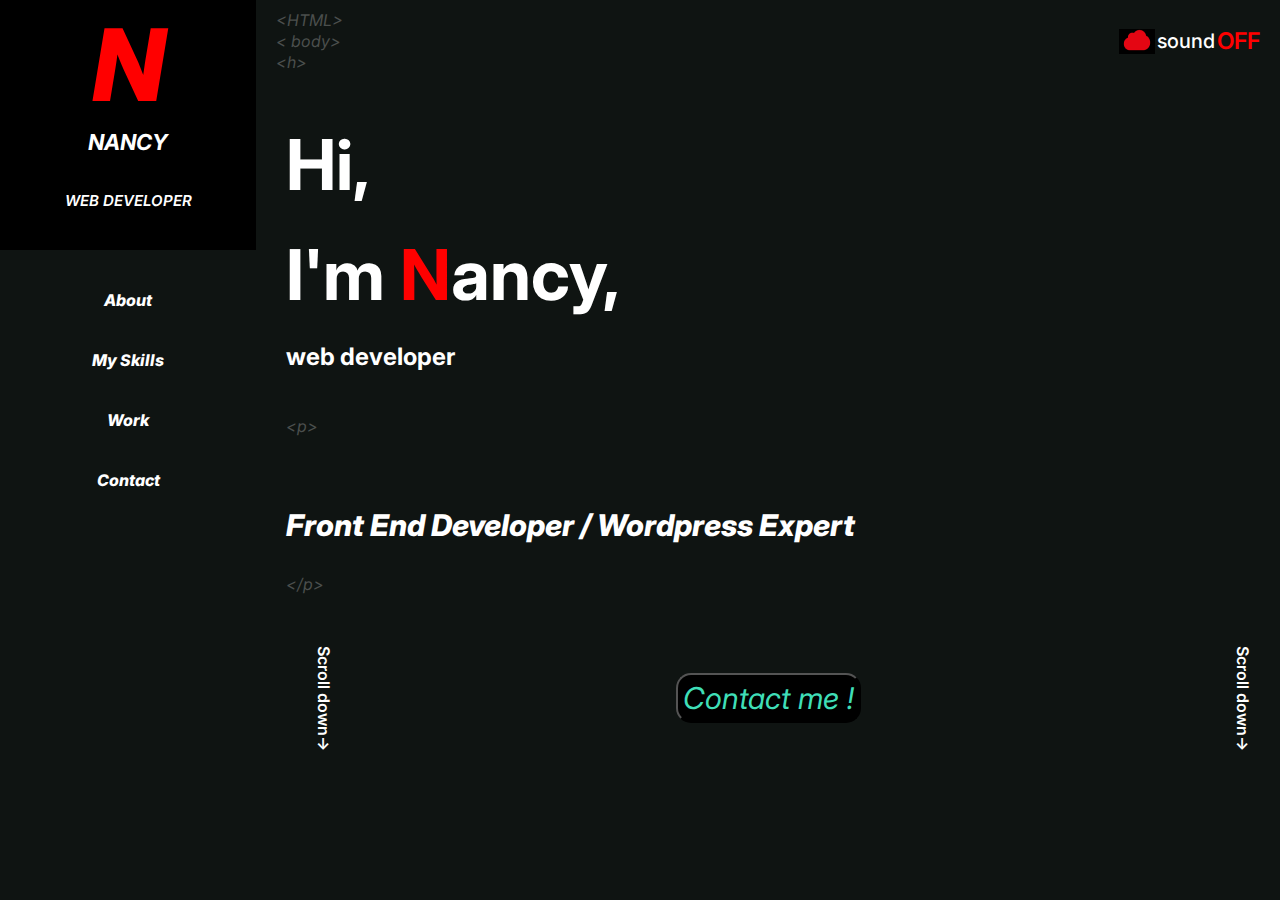
==== Nancy - KLAB/about.html @ 1ebd3555 "pushing" ====
<!DOCTYPE html>
<html lang="en">
<head>
    <meta charset="UTF-8">
    <meta http-equiv="X-UA-Compatible" content="IE=edge">
    <link rel="preconnect" href="https://fonts.googleapis.com"><link rel="preconnect" href="https://fonts.gstatic.com" crossorigin><link href="https://fonts.googleapis.com/css2?family=Inter&display=swap" rel="stylesheet">
    <meta name="viewport" content="width=device-width, initial-scale=1.0">
    <link rel="stylesheet" href="nn.css">
    <title>About</title>
</head>
<body>

    <div class="hero">

        <div class="left-section">

            <div class="logo-section">

                <a class="active" href="#home"><h1>
                    N
                </h1></a>

                <h5>
                    NANCY
                </h5>

                <p>
                    WEB DEVELOPER
                </p>

            </div>

            <div class="left-nav-section">
                <ul class="nav-list">
                    <a href="about.html " style="text-decoration: none;color:white;><li class="nav-link">About</li></a>
                    <a href="skills.html" style="text-decoration: none;color:white;><li class="nav-link">My Skills</li></a>
                    <a href="work.html " style="text-decoration: none;color:white;></a><li class="nav-link">Work</li></a>
                    <a href="contact.html " style="text-decoration: none;color:white;></a><li class="nav-link">Contact</li></a>
                </ul>
            </div>
    
        </div>
    
        <div class="right-section">
    
            <div class="right-nav-section">

                <section class="section-left">
                    <p>
                    &lt;HTML&gt;
                    </p>
                    <p>
                   &lt; body&gt;
                    </p>
                    <p>
                    &lth&gt;
                    </p>
                </section>

                <section class="section-right">
                    <img src="./clouddd 1.png" alt="Cloud icon">
                    <p id="p-1">
                        sound
                    </p>
                    <p id="p-2">
                        OFF
                    </p>
                </section>

            </div>

            <div class="right-hero-section">

                <div class="large-text">
                    <h1>
                        Hi,
                    </h1>
                    <h1>
                        I'm <span id="n-red">N</span>ancy,
                    </h1>
                    <h2>
                        web developer
                    </h2>
                </div>

                <div class="text-position">
                    <p class="p">
                        &lt;p&gt;
                    </p>
                    <p id="position-title">
                        Front End Developer / Wordpress Expert
                    </p>
                    <p class="p">
                        &lt;/p&gt;
                    </p>
                </div>


                <div class="cta-holder">

                    <a href="#" class="scroll-btn left">Scroll down→</a>

                    <button>Contact me !</button>

                    <a href="#" class="scroll-btn right">Scroll down→</a>

                </div>

            </div>
    
        </div>

    </div>
    
</body>
</html>
---- Nancy - KLAB/nn.css ----
* {
  font-family: Inter, sans-serif;
  padding: 0;
  margin: 0;
}

body {
  /* border: 2px solid yellow; */
  background-color: rgb(15,20,18);
  height: auto;
  color: white;
}

.hero {
  display: grid;
  grid-template-columns: 20% 80%;
  height: 600px;
}

.left-section {
  /* border: 2px solid red; */
  display: grid;
  grid-template-rows: 30% 70%;
  text-align: center;
  font-style: italic;
}

.logo-section {
  background-color: black;
  /* border: 3px solid yellow; */
  position: relative;
  text-align: center;
  padding: 4px 50%;
  padding: 10px auto;
  max-width: 100%;
  margin-right: 15px;
}

.logo-section h1 {
  position: absolute;
  color: red;
  font-weight: 800;
  font-size: 100px;
  /* top: -20px; */
  margin: 0 auto;
  transform: translate(-50%, 0);
}

.logo-section h5 {
  position: absolute;
  bottom: 95px;
  transform: translate(-50%, 0);
  font-size: 22px;
}

.logo-section p {
  position: absolute;
  bottom: 40px;
  transform: translate(-50%, 0);
  font-size: 15px;
  font-weight: 600;
}

.left-nav-section {
  /* border: 3px solid purple; */

  padding: 40px 0;
  font-weight: 800;
  gap:4px
  text-decoration: none;
}

/* Change the color of links on hover */
.left-nav-section a:hover {
  background-color: rgb(26, 17, 17);
  color: white;
  text-decoration: none;
  gap:4px;
}

/* Add a color to the active/current link */
.left-nav-section a.active {
  background-color: black;
  color: red;
  text-decoration: none;
  gap:4px
}

.nav-list {
  display: grid;
  grid-template-rows: repeat(5, 1fr);
  gap: 40px;
}

li {
  cursor: pointer;
}

.nav-list .link-5 {
  color: rgb(48,167,138);
}



.right-section {
  /* border: 2px solid purple; */
  padding: 10px 0px;
  width: 100%;
}

.right-nav-section {
  display: flex;
  align-items: center;
  justify-content: space-between;
  padding: 0 20px;
}

.section-left {
  display: grid;
  grid-template-rows: repeat(3, 1fr);
  gap: 1px;
  font-style: italic;
  font-weight: light;
  color: rgb(75,79,77);
  opacity: 3;
}

.section-right {
  display: flex;
  align-items: center;
  gap: 2px;
}

#p-1 {
  font-size: 20px;
  font-weight: 500;
}

#p-2 {
  font-size: 23px;
  color: red;
  font-weight: 600;
}

.right-hero-section {
  /* border: 2px solid blue; */
  height: auto;
  padding: 30px 0;
  margin: 20px 0;
}

.large-text {
  display: grid;
  grid-template-rows: repeat(3, 1fr);
  gap: 25px;
  padding: 0 30px;
}

#n-red {
  color: red;
}

.large-text h1 {
  font-size: 70px;
}

.text-position {
  /* border: 2px solid green; */
  padding: 10px 30px ;

  display: grid;
  grid-template-rows: 10% 80% 10%;
  align-items: center;
}

.text-position .p {
  display: grid;
  grid-template-rows: repeat(3, 1fr);
  font-style: italic;
  font-weight: light;
  gap:-5px;
  color: rgb(75,79,77);
  opacity: 3;
}

.text-position #position-title {
  margin: 10px 0;
  font-size: 30px;
  font-weight: 800;
  font-style: italic;
}

.cta-holder {
  /* border: 2px solid white; */
  margin: 50px 0;
  padding: 0;
  height: auto;

  display: flex;
  justify-content: space-between;
}

.cta-holder a {
  rotate: 90deg;
  padding: 0;

  text-decoration: none;
  font-weight: 600;
  color: white;
}

.scroll-btn .left {
  justify-content: flex-start;
  text-align: left;
  transform: translate(-50, 0);
}

.scroll-btn .right {
  justify-content: flex-end;
  text-align: right;
  transform: translate(-50, 0);
}

.cta-holder button {
  padding: 5px;
  font-size: 30px;
  background-color: black;
  color: rgb(63,222,183);
  border-radius: 15px;
  font-style: italic;
  cursor: pointer;
}
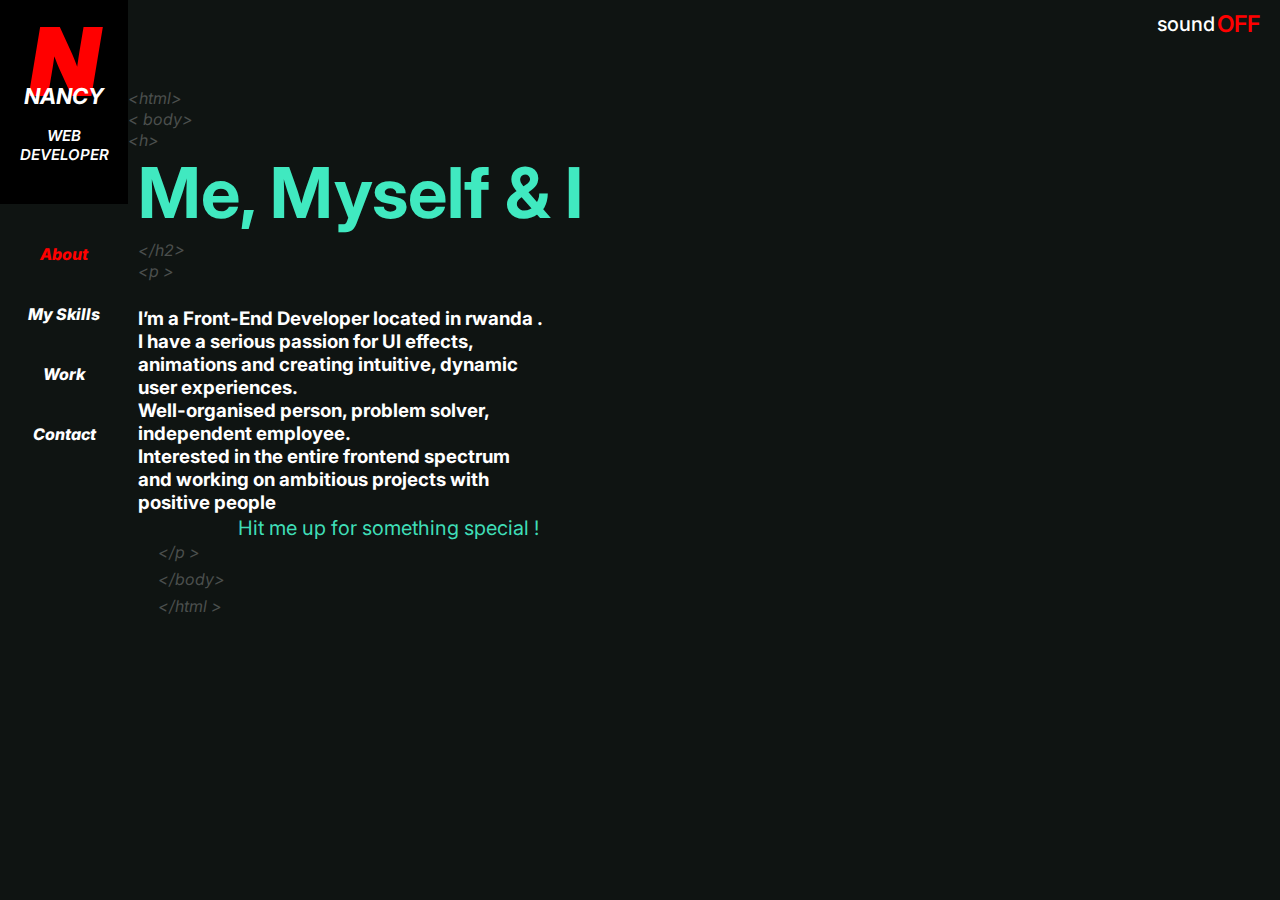
==== commit f030aae6: "Changed name" ====
--- a/Nancy - KLAB/about.html
+++ b/Nancy - KLAB/about.html
@@ -5,7 +5,7 @@
     <meta http-equiv="X-UA-Compatible" content="IE=edge">
     <link rel="preconnect" href="https://fonts.googleapis.com"><link rel="preconnect" href="https://fonts.gstatic.com" crossorigin><link href="https://fonts.googleapis.com/css2?family=Inter&display=swap" rel="stylesheet">
     <meta name="viewport" content="width=device-width, initial-scale=1.0">
-    <link rel="stylesheet" href="nn.css">
+    <link rel="stylesheet" href="about.css">
     <title>About</title>
 </head>
 <body>
@@ -16,7 +16,12 @@
 
             <div class="logo-section">
 
-                <a class="active" href="#home"><h1>
+                <a class="active" href="index.html"><h1 style="
+                    font-weight: 900;
+                font-size: 95px;
+                    text-transform: capitalize;
+                    color: red;
+                    ">
                     N
                 </h1></a>
 
@@ -32,7 +37,7 @@
 
             <div class="left-nav-section">
                 <ul class="nav-list">
-                    <a href="about.html " style="text-decoration: none;color:white;><li class="nav-link">About</li></a>
+                    <a href="#about.html " class="active" style="text-decoration: none;color:red;><li class="nav-link">About</li></a>
                     <a href="skills.html" style="text-decoration: none;color:white;><li class="nav-link">My Skills</li></a>
                     <a href="work.html " style="text-decoration: none;color:white;></a><li class="nav-link">Work</li></a>
                     <a href="contact.html " style="text-decoration: none;color:white;></a><li class="nav-link">Contact</li></a>
@@ -46,19 +51,11 @@
             <div class="right-nav-section">
 
                 <section class="section-left">
-                    <p>
-                    &lt;HTML&gt;
-                    </p>
-                    <p>
-                   &lt; body&gt;
-                    </p>
-                    <p>
-                    &lth&gt;
-                    </p>
+
                 </section>
 
                 <section class="section-right">
-                    <img src="./clouddd 1.png" alt="Cloud icon">
+                    <img src="images/clouddd.png" alt="Cloud icon"class="images">
                     <p id="p-1">
                         sound
                     </p>
@@ -70,40 +67,52 @@
             </div>
 
             <div class="right-hero-section">
+                <section class="section-left">
+                    <p>
+                    &lt;html&gt;
+                    </p>
+                    <p>
+                   &lt; body&gt;
+                    </p>
+                    <p>
+                    &lth&gt;
+                    </p>
+                </section>
 
                 <div class="large-text">
-                    <h1>
-                        Hi,
-                    </h1>
-                    <h1>
-                        I'm <span id="n-red">N</span>ancy,
-                    </h1>
-                    <h2>
-                        web developer
-                    </h2>
+                <h1 style="color: #40E9C0;">Me, Myself & I
+                </h1>
+                <section class="section-left">
+                <p style="font-style: italic;opacity: 3;font-weight: light;">
+                    &lt;/h2&gt;
+            </p>
+                    <p style="font-style: italic; opacity: 3;font-weight: light;">
+                        &lt;p &gt;
+                        </p>
+                    </section>
+                        <h3>        
+     I&#8217;m a Front-End Developer located in rwanda .</br>
+      I have a serious passion for UI effects,</br> animations and creating intuitive, dynamic</br> user experiences.<br>
+
+       <p>Well-organised person, problem solver, </br>independent employee.</br></p>
+ 
+          <p gap="3px">Interested in the entire frontend spectrum</br> and working on ambitious projects with </br>positive people</br></p>
+
+                    </h3>
+                    <p>
+                    <a  href="contact.html" h4 class =" ka"style="margin :0px 50px 0px 100px;text-decoration: none;column-rule-color:aqua;"> Hit me up for something special !</h4></a>
                 </div>
-
+            </p>
                 <div class="text-position">
                     <p class="p">
-                        &lt;p&gt;
-                    </p>
-                    <p id="position-title">
-                        Front End Developer / Wordpress Expert
+                        &lt;/p &gt;
                     </p>
                     <p class="p">
-                        &lt;/p&gt;
+                        &lt;/body&gt;
                     </p>
-                </div>
-
-
-                <div class="cta-holder">
-
-                    <a href="#" class="scroll-btn left">Scroll down→</a>
-
-                    <button>Contact me !</button>
-
-                    <a href="#" class="scroll-btn right">Scroll down→</a>
-
+                    <p class="p">
+                        &lt;/html &gt;
+                    </p>
                 </div>
 
             </div>
--- a/Nancy - KLAB/about.css
+++ b/Nancy - KLAB/about.css
@@ -0,0 +1,260 @@
+* {
+    font-family: Inter, sans-serif;
+    padding: 0;
+    margin: 0;
+  }
+  
+  body {
+    /* border: 2px solid yellow; */
+    background-color: rgb(15,20,18);
+    height: auto;
+    color: white;
+  }
+  
+  .hero {
+    display: grid;
+    grid-template-columns: 10% 90%;
+    height: 100%;
+  }
+  
+  .left-section {
+    /* border: 2px solid red; */
+    display: grid;
+    grid-template-rows: 30% 70%;
+    text-align: center;
+    font-style: italic;
+  }
+  
+  .logo-section {
+    background-color: black;
+    /* border: 3px solid yellow; */
+    position: relative;
+    text-align: center;
+    padding: 4px 50%;
+    padding: 10px auto;
+    max-width: 100%;
+    margin-right: 15px;
+  }
+  
+  .logo-section h1 {
+    position: absolute;
+    color: red;
+    font-weight: 800;
+    font-size: 100px;
+    /* top: -20px; */
+    margin: 0 auto;
+    transform: translate(-50%, 0);
+  }
+  
+  .logo-section h5 {
+    position: absolute;
+    bottom: 95px;
+    transform: translate(-50%, 0);
+    font-size: 22px;
+  }
+  
+  .logo-section p {
+    position: absolute;
+    bottom: 40px;
+    transform: translate(-50%, 0);
+    font-size: 15px;
+    font-weight: 600;
+  }
+  
+  .left-nav-section {
+    /* border: 3px solid purple; */
+  
+    padding: 40px 0;
+    font-weight: 800;
+    gap:4px
+    text-decoration: none;
+  }
+  
+  /* Change the color of links on hover */
+  .left-nav-section a:hover {
+    color: red;
+    text-decoration: none;
+    gap:4px;
+  }
+  
+  /* Add a color to the active/current link */
+  .left-nav-section a.active { 
+    color: red;
+    text-decoration: none;
+    gap:4px
+  }
+  
+  .nav-list {
+    display: grid;
+    grid-template-rows: repeat(5, 1fr);
+    gap: 40px;
+  }
+  
+  li {
+    cursor: pointer;
+  }
+  
+  .nav-list .link-5 {
+    color: rgb(48,167,138);
+  }
+  
+  
+  
+  .right-section {
+    /* border: 2px solid purple; */
+    padding: 10px 0px;
+    width: 100%;
+    grid-template-rows: 20% 80%;
+    gap:1px;
+  }
+  .right-nav-section {
+    display: flex;
+    align-items: center;
+    justify-content: space-between;
+    padding: 0 20px;
+    gap:1px;
+  }
+  
+  .section-left {
+    display: grid;
+    grid-template-rows: repeat(3, 1fr);
+    gap: 1px;
+    font-style: italic;
+    font-weight: light;
+    color: rgb(75,79,77);
+    opacity: 3;
+  }
+  
+  .section-right {
+    display: flex;
+    align-items: center;
+    gap: 2px;
+  }
+  
+  #p-1 {
+    font-size: 20px;
+    font-weight: 500;
+  }
+  
+  #p-2 {
+    font-size: 23px;
+    color: red;
+    font-weight: 600;
+  }
+  
+  .right-hero-section {
+    /* border: 2px solid blue; */
+    height: auto;
+    padding: 30px 0;
+    margin: 20px 0;
+  }
+  
+  .large-text {
+    display: grid;
+    grid-template-rows: repeat(1.8, 1fr);
+    gap: 5px;
+    padding: 0 10px;
+
+  }
+  #n-red {
+    color: red;
+  }
+  
+  .large-text h1 {
+    font-size: 70px;
+  }
+  
+  .text-position {
+    /* border: 2px solid green; */
+    padding: 10px 30px ;
+  
+    display: grid;
+    grid-template-rows: 10% 80% 10%;
+    align-items: center;
+  }
+  
+  .text-position .p {
+    display: grid;
+    grid-template-rows: repeat(0, 1fr);
+    font-style: italic;
+    font-weight: light;
+    color: rgb(75,79,77);
+    opacity: 3;
+  }
+  
+  .text-position #position-title {
+    margin: 10px 0;
+    font-size: 30px;
+    font-weight: 800;
+    font-style: italic;
+  }
+  
+  .cta-holder {
+    /* border: 2px solid white; */
+    margin: 50px 0;
+    padding: 0;
+    height: auto;
+  
+    display: flex;
+    justify-content: space-between;
+  }
+  
+  .cta-holder a {
+    rotate: 90deg;
+    padding: 0;
+  
+    text-decoration: none;
+    font-weight: 600;
+    color: white;
+  }
+  
+  .scroll-btn .left {
+    justify-content: flex-start;
+    text-align: left;
+    transform: translate(-50, 0);
+  }
+  
+  .scroll-btn .right {
+    justify-content: flex-end;
+    text-align: right;
+    transform: translate(-50, 0);
+  }
+  
+  .cta-holder button {
+    padding: 5px;
+    font-size: 30px;
+    background-color: black;
+    color: rgb(63,222,183);
+    border-radius: 15px;
+    font-style: italic;
+    cursor: pointer;
+  }
+  .k{
+    color: red;
+  }
+  .ka{
+    font-style: normal;
+    font-weight: 400;
+    font-size: 20px;
+    line-height: 18px;
+    color: #3FDEB7;
+    left: 184px;
+top: 363px;
+  }
+  .hit{
+font-style: italic;
+font-weight: 800;
+font-size: 21px;
+line-height: 25px;
+text-transform: uppercase;
+
+color: #40E9C0;
+
+  }
+  .images{
+    position: absolute;
+width: 34px;
+height: 34px;
+left: 1350px;
+top: 5px;
+  }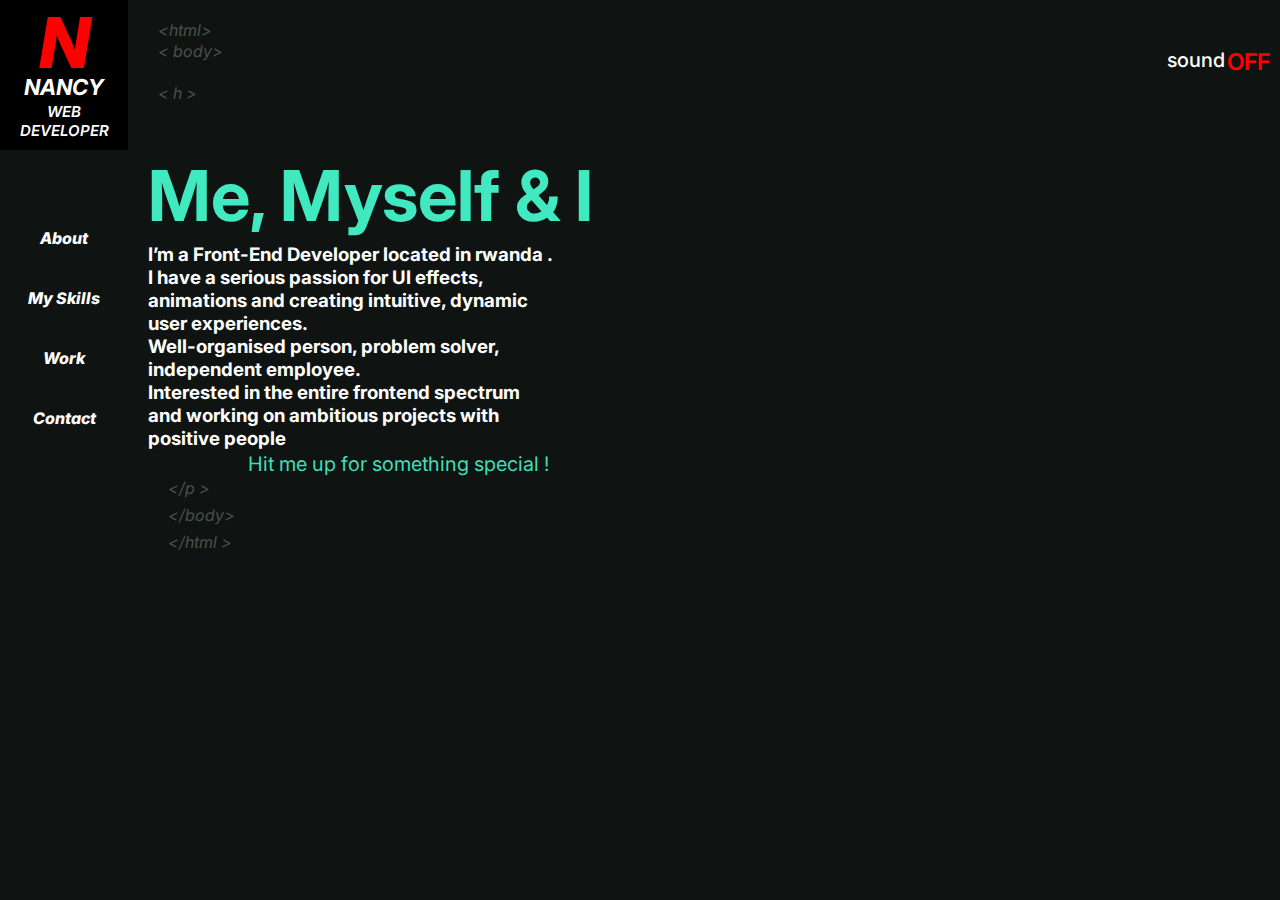
==== commit 6708b270: "upadates" ====
--- a/Nancy - KLAB/about.html
+++ b/Nancy - KLAB/about.html
@@ -7,7 +7,7 @@
     <meta name="viewport" content="width=device-width, initial-scale=1.0">
     <link rel="stylesheet" href="about.css">
     <title>About</title>
-</head>
+</head> 
 <body>
 
     <div class="hero">
@@ -16,12 +16,7 @@
 
             <div class="logo-section">
 
-                <a class="active" href="index.html"><h1 style="
-                    font-weight: 900;
-                font-size: 95px;
-                    text-transform: capitalize;
-                    color: red;
-                    ">
+                <a class="active" href="#home"><h1>
                     N
                 </h1></a>
 
@@ -37,10 +32,10 @@
 
             <div class="left-nav-section">
                 <ul class="nav-list">
-                    <a href="#about.html " class="active" style="text-decoration: none;color:red;><li class="nav-link">About</li></a>
-                    <a href="skills.html" style="text-decoration: none;color:white;><li class="nav-link">My Skills</li></a>
-                    <a href="work.html " style="text-decoration: none;color:white;></a><li class="nav-link">Work</li></a>
-                    <a href="contact.html " style="text-decoration: none;color:white;></a><li class="nav-link">Contact</li></a>
+                    <a href="about.html "  none; style="text-decoration: none; color:white"><li class="nav-link">About</li></a>
+                    <a href="skills.html"  style="text-decoration: none;color:white"><li class="nav-link">My Skills</li></a>
+                    <a href="work.html "style="text-decoration: none;color:white"><li class="nav-link">Work</li></a>
+                    <a href="contact.html " style="text-decoration: none;color:white"><li class="nav-link">Contact</li></a>
                 </ul>
             </div>
     
@@ -51,7 +46,16 @@
             <div class="right-nav-section">
 
                 <section class="section-left">
-
+                    <p>
+                    &lt;html&gt;
+                    </p>
+                    <p>
+                   &lt; body&gt;
+                    </p>
+                    <p></p>
+                    <p >
+                    &lt; h &gt;
+                    </p>
                 </section>
 
                 <section class="section-right">
@@ -63,34 +67,14 @@
                         OFF
                     </p>
                 </section>
+                 </div>
 
-            </div>
+                 <div class="right-hero-section">
+                    <div class="large-text">
+                        <h1 style="color: #40E9C0;">Me, Myself & I
+                        </h1>
+                        <h3>    
 
-            <div class="right-hero-section">
-                <section class="section-left">
-                    <p>
-                    &lt;html&gt;
-                    </p>
-                    <p>
-                   &lt; body&gt;
-                    </p>
-                    <p>
-                    &lth&gt;
-                    </p>
-                </section>
-
-                <div class="large-text">
-                <h1 style="color: #40E9C0;">Me, Myself & I
-                </h1>
-                <section class="section-left">
-                <p style="font-style: italic;opacity: 3;font-weight: light;">
-                    &lt;/h2&gt;
-            </p>
-                    <p style="font-style: italic; opacity: 3;font-weight: light;">
-                        &lt;p &gt;
-                        </p>
-                    </section>
-                        <h3>        
      I&#8217;m a Front-End Developer located in rwanda .</br>
       I have a serious passion for UI effects,</br> animations and creating intuitive, dynamic</br> user experiences.<br>
 
--- a/Nancy - KLAB/about.css
+++ b/Nancy - KLAB/about.css
@@ -2,6 +2,7 @@
     font-family: Inter, sans-serif;
     padding: 0;
     margin: 0;
+    box-sizing: border-box;
   }
   
   body {
@@ -14,7 +15,7 @@
   .hero {
     display: grid;
     grid-template-columns: 10% 90%;
-    height: 100%;
+    height: 90%;
   }
   
   .left-section {
@@ -34,31 +35,33 @@
     padding: 10px auto;
     max-width: 100%;
     margin-right: 15px;
+    height: 150px;
   }
   
   .logo-section h1 {
     position: absolute;
     color: red;
     font-weight: 800;
-    font-size: 100px;
-    /* top: -20px; */
-    margin: 0 auto;
+    font-size: 70px;
+    top: -20px;
+    margin: 20px auto;
     transform: translate(-50%, 0);
   }
   
   .logo-section h5 {
     position: absolute;
-    bottom: 95px;
+    bottom: 50px;
     transform: translate(-50%, 0);
     font-size: 22px;
   }
   
   .logo-section p {
     position: absolute;
-    bottom: 40px;
+    bottom: 10px;
     transform: translate(-50%, 0);
     font-size: 15px;
     font-weight: 600;
+    margin: 25px 0 0 0;
   }
   
   .left-nav-section {
@@ -66,19 +69,21 @@
   
     padding: 40px 0;
     font-weight: 800;
-    gap:4px
-    text-decoration: none;
+    gap: 3px; ;
+    background-color:0F1412;
   }
   
   /* Change the color of links on hover */
   .left-nav-section a:hover {
+    background-color: rgb(26, 17, 17);
     color: red;
     text-decoration: none;
     gap:4px;
   }
   
   /* Add a color to the active/current link */
-  .left-nav-section a.active { 
+  .left-nav-section a.active {
+    background-color: black;
     color: red;
     text-decoration: none;
     gap:4px
@@ -104,15 +109,14 @@
     /* border: 2px solid purple; */
     padding: 10px 0px;
     width: 100%;
-    grid-template-rows: 20% 80%;
-    gap:1px;
-  }
+    margin:10px;
+  }
+  
   .right-nav-section {
     display: flex;
     align-items: center;
     justify-content: space-between;
     padding: 0 20px;
-    gap:1px;
   }
   
   .section-left {
@@ -127,7 +131,7 @@
   
   .section-right {
     display: flex;
-    align-items: center;
+    align-items: top;
     gap: 2px;
   }
   
